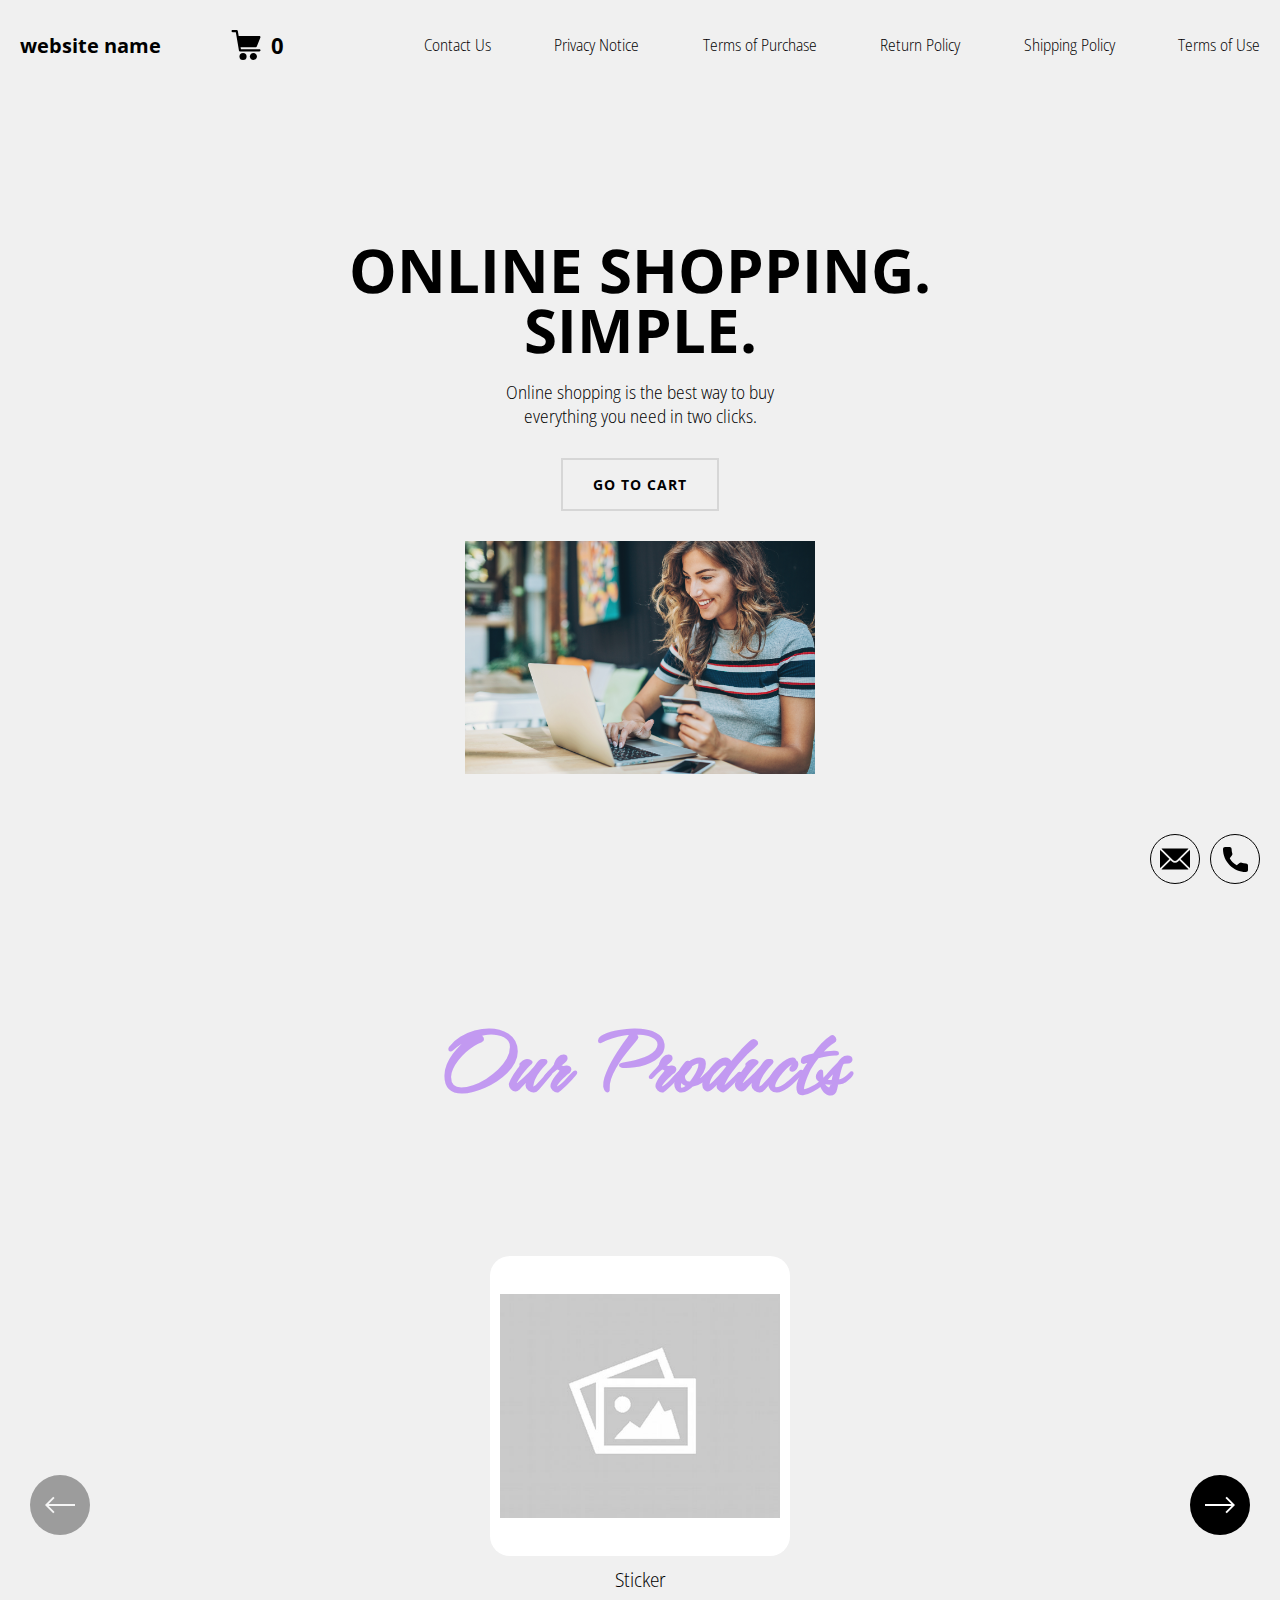
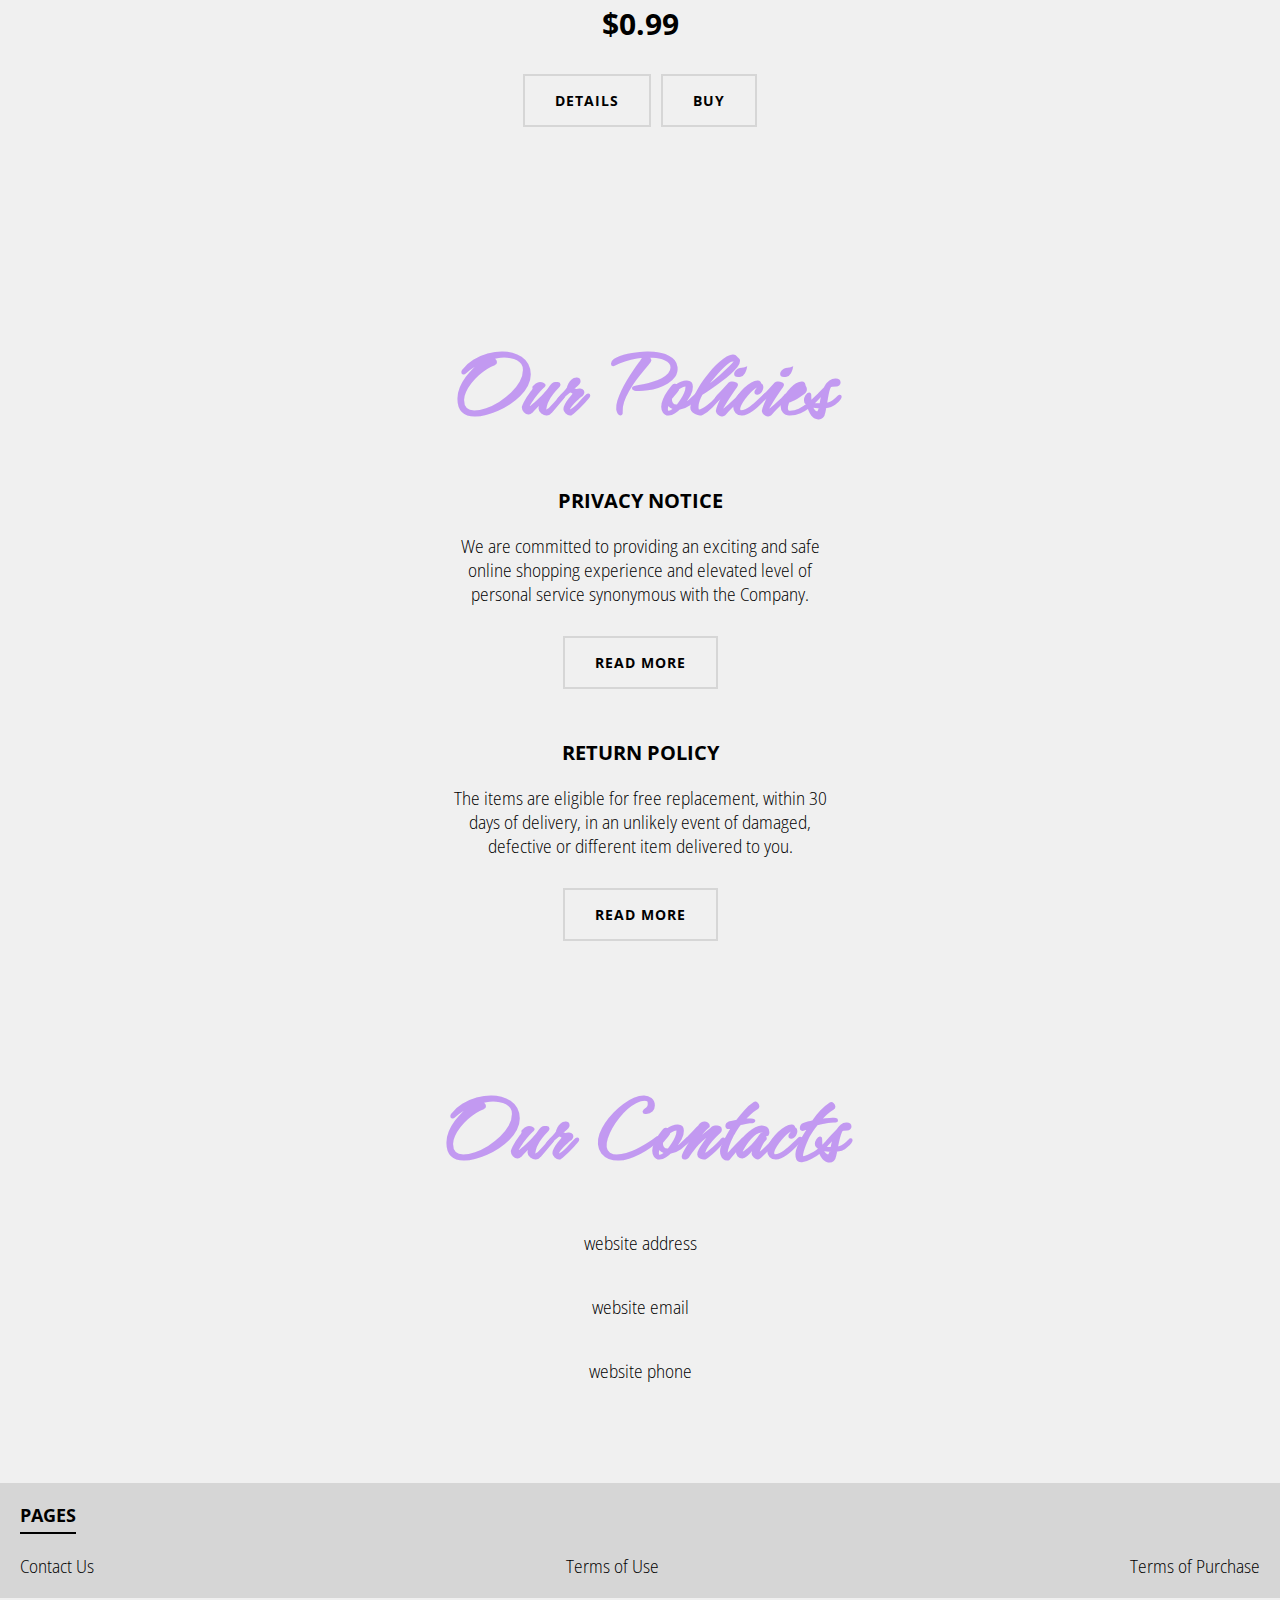
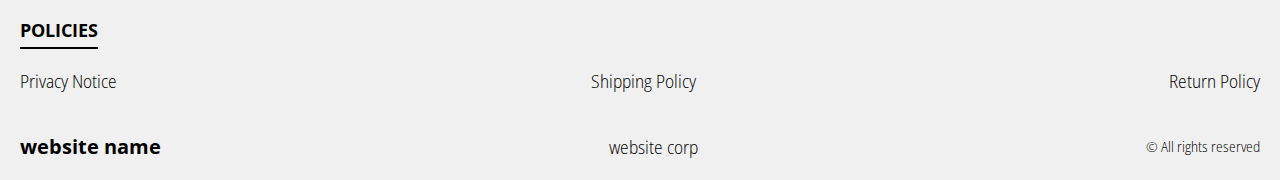
==== index.html @ 0b1e624d "LAST changes" ====
<!DOCTYPE html>
<html lang="en">

<head>
  <meta charset="UTF-8" />
  <meta http-equiv="X-UA-Compatible" content="IE=edge" />
  <meta name="viewport" content="width=device-width, initial-scale=1.0" />
  <link rel="stylesheet" href="./css/style.css" />
  <title>Shop</title>


</head>

<body>


  <div class="wrapper">


    <div class="error__overlay js_error__overlay">
      <div class="error">
        <span class="text bold error__text error__title">ERROR:</span>
        <p class="text error__text">You cannot add more than $500 worth of items to your cart.</p>
        <p class="text error__text">The selected item will not be added.</p>
        <button class="text error__btn js_error__btn">close</button>
      </div>
    </div>

    <main class="main">

      <div class="hero__wrapper-main">
     
        <div class="header__wrapper">
          <div class="container">
            <header class="header">
    
              <div class="header__flex">
                <button class="header__btn js_menu-btn">
                  <span></span>
                </button>
                <a href="./index.html" class="header__logo logo js_website-name">website name</a>
               
                <a href="./shop.html" class="cart__btn">
                  <svg xmlns="http://www.w3.org/2000/svg" xmlns:xlink="http://www.w3.org/1999/xlink" x="0px" y="0px"
                    viewBox="0 0 424.449 424.449" style="enable-background:new 0 0 424.449 424.449;" xml:space="preserve">
                    <g>
                      <g>
                        <g>
                          <circle cx="170.241" cy="374.273" r="50.176"></circle>
                          <path d="M316.673,324.098L316.673,324.098c-27.711,0-50.176,22.465-50.176,50.176s22.465,50.176,50.176,50.176
                       c27.711,0,50.176-22.465,50.176-50.176S344.384,324.098,316.673,324.098z"></path>
                          <path d="M402.177,272.897H140.545l-5.12-29.696h215.04c6.326,0.019,12.017-3.843,14.336-9.728l51.2-129.024
                       c3.111-7.892-0.766-16.812-8.658-19.922c-1.808-0.713-3.735-1.076-5.678-1.07H108.801L96.513,12.801
                       c-1.262-7.471-7.784-12.906-15.36-12.8h-58.88c-8.483,0-15.36,6.877-15.36,15.36s6.877,15.36,15.36,15.36h46.08l44.032,260.096
                       c1.262,7.471,7.784,12.906,15.36,12.8h274.432c8.483,0,15.36-6.877,15.36-15.36C417.537,279.774,410.66,272.897,402.177,272.897z
                       "></path>
                        </g>
                      </g>
                    </g>
                  </svg>
                  <span class="cart__span js_cart__span">0</span>
                </a>
              </div>
    
              <nav class="nav js_menu">
                <ul class="nav__list">
                  <li class="nav__item">
                    <a href="./contacts.html" class="nav__link">Contact Us</a>
                  </li>
                  <li class="nav__item">
                    <a href="./privacy.html" class="nav__link">Privacy Notice</a>
                  </li>
                  <li class="nav__item">
                    <a href="./purchase.html" class="nav__link">Terms of Purchase</a>
                  </li>
                  <li class="nav__item">
                    <a href="./return.html" class="nav__link">Return Policy</a>
                  </li>
                  <li class="nav__item">
                    <a href="./shipping.html" class="nav__link">Shipping Policy</a>
                  </li>
                  <li class="nav__item">
                    <a href="./use.html" class="nav__link">Terms of Use</a>
                  </li>
                </ul>
              </nav>
            </header>
          </div>
        </div>

        <div class="hero__wrapper">
          <div class="container">
            <section class="hero">
              <div class="hero__block">
                <h1 class="title">Online shopping. <br>Simple.</h1>
                <div class="hero-box">
                  <p class="text">Online shopping is the best way to buy everything you need in two clicks.</p>
                  <a href="./shop.html" class="btn">go to cart</a>
                </div>
              </div>
              <img src="./img/bg.jpeg" alt="" class="img">
              <ul class="hero__list">
                <li class="hero__item">
                  <a href="" class="hero__link hero__link-email js_website-email"></a>
                </li>
                <li class="hero__item">
                  <a href="" class="hero__link hero__link-phone js_website-phone"></a>
                </li>
              </ul>
            </section>
          </div>
        </div>
      </div>



      <div class="products__wrapper hero-products">



        <div class="container">
          <section class="products">

            <div class="products__box">

              <h3 class="font-title">Our Products</h3>


            </div>
            <div class="sub-title__box">
              <p class="text success-message js_success-message">Success! You have added <span
                  class="js_success-product-name"></span> to your shopping cart!</p>
            </div>
            <div class="swiper__box">
              <div class="swiper mySwiper">
                <div class="swiper-wrapper js_products__list">
                </div>
                <div class="swiper-button-next">
                  <svg xmlns="http://www.w3.org/2000/svg" xmlns:xlink="http://www.w3.org/1999/xlink" x="0px" y="0px"
                    viewBox="0 0 476.213 476.213" style="enable-background:new 0 0 476.213 476.213;"
                    xml:space="preserve">
                    <polygon points="345.606,107.5 324.394,128.713 418.787,223.107 0,223.107 0,253.107 418.787,253.107 324.394,347.5 
                  345.606,368.713 476.213,238.106 "></polygon>
                  </svg>
                </div>
                <div class="swiper-button-prev">
                  <svg xmlns="http://www.w3.org/2000/svg" xmlns:xlink="http://www.w3.org/1999/xlink" x="0px" y="0px"
                    viewBox="0 0 476.213 476.213" style="enable-background:new 0 0 476.213 476.213;"
                    xml:space="preserve">
                    <polygon points="476.213,223.107 57.427,223.107 151.82,128.713 130.607,107.5 0,238.106 130.607,368.714 151.82,347.5 
                  57.427,253.107 476.213,253.107 "></polygon>
                  </svg>
                </div>
              </div>
            </div>


          </section>
        </div>
      </div>
      <div class="policy__wrapper">
        <div class="container">
          <section class="policy">
            <h3 class="font-title">Our Policies</h3>
              <ul class="policy__list">
                <li class="policy__item">
                  <div class="policy__block">
                   <div class="policy__box">
                    <h3 class="policy__title">PRIVACY NOTICE</h3>
                    <p class="text">We are committed to providing an exciting and safe online shopping experience and
                      elevated level of personal service synonymous with the Company.</p>
                    <a href="./privacy.html" class="btn">read more</a>
                   </div>
                  </div>

                </li>
                <li class="policy__item">
                  <div class="policy__block">
                    <div class="policy__box">
                      <h3 class="policy__title">RETURN POLICY</h3>
                      <p class="text">The items are eligible for free replacement, within 30 days of delivery, in an
                        unlikely event of damaged, defective or different item delivered to you.</p>
                      <a href="./return.html" class="btn">read more</a>
                  </div>
                  </div>

                </li>
              </ul>
          </section>
        </div>
      </div>
      <div class="contacts__wrapper">

        <div class="container">
          <section class="contacts">
            <div class="contacts__block">
              <h3 class="font-title"> Our Contacts</h3>
              <ul class="contacts__list">
                <li class="contacts__item">
                  <span class="text js_website-address">website address</span>
                </li>
                <li class="contacts__item contacts__item-link">
                  <a href="mailto:website email" class="text js_website-email">website email</a>
                </li>
                <li class="contacts__item contacts__item-link">
                  <a href="tel:website phone" class="text js_website-phone">website phone</a>
                </li>
              </ul>
            </div>
          </section>
        </div>
      </div>





    </main>




    <footer class="footer">
      <div class="footer__wrapper footer__wrapper-color">
        <div class="container">
          <div class="footer__block">
            <p class="footer__title">Pages</p>
            <ul class="sub-list">
              <li class="item">
                <a href="./contacts.html" class="text footer__link">Contact Us</a>
              </li>
              <li class="item">
                <a href="./use.html" class="text footer__link">Terms of Use</a>
              </li>
              <li class="item">
                <a href="./purchase.html" class="text footer__link">Terms of Purchase</a>
              </li>
          
            </ul>
          </div>
        </div>
      </div>
      <div class="footer__wrapper">
        <div class="container">
          <div class="footer__block">
            <p class="footer__title">Policies</p>
            <ul class="sub-list">
              <li class="item">
                <a href="./privacy.html" class="text footer__link">Privacy Notice</a>
              </li>
              <li class="item">
                <a href="./shipping.html" class="text footer__link">Shipping Policy</a>
              </li>
              <li class="item">
                <a href="./return.html" class="text footer__link">Return Policy</a>
              </li>
            </ul>
          </div>
        </div>
      </div>
      <div class="footer__wrapper">
        <div class="container">
          <div class="footer__block">
            <ul class="sub-list">
              <li class="item">
                <a href="./index.html" class="footer__logo logo js_website-name"></a>
              </li>
              <li class="item">
                <p class="text js_website-corp"></p>
              </li>
              <li class="item">
                <span class="footer__span">© All rights reserved</span>
              </li>
            </ul>
          </div>
        </div>
      </div>
      </footer>

  </div>





  <script type="module" src="./js/cart.js"></script>
  <script type="module" src="./js/add-to-cart.js"></script>
  <script type="module" src="./js/on-load.js"></script>
  <script type="module" src="./js/website-data.js"></script> 
  <script>
    const menuBtn = document.querySelector('.js_menu-btn');
    const menu = document.querySelector('.js_menu');
    menuBtn.addEventListener('click', () => {
      menuBtn.classList.toggle('active');
      menu.classList.toggle('open-menu');
      document.body.classList.toggle('open-menu');
    })
  </script>
  <script src="./js/swiper-bundle.min.js"></script>
  <script>
    document.addEventListener("DOMContentLoaded", function (event) {
      const swiper = new Swiper(".mySwiper", {
        slidesPerView: 1,
        spaceBetween: 30,
        navigation: {
          nextEl: ".swiper-button-next",
          prevEl: ".swiper-button-prev",
        },
        watchSlidesProgress: true,
        breakpoints: {
          1440: {
            slidesPerView: 5,
            spaceBetween: 5,
          }
        }

      });
    });
  </script>


</body>

</html>
---- css/style.css ----
@import './swiper-bundle.min.css';
@import './fonts.css';
@import './vars.css';
@import './utils.css';
@import './header.css';
@import './footer.css';
@import './hero.css';
@import './products.css';
@import './product.css';
@import './text-section.css';
@import './order.css';
@import './thank-you.css';
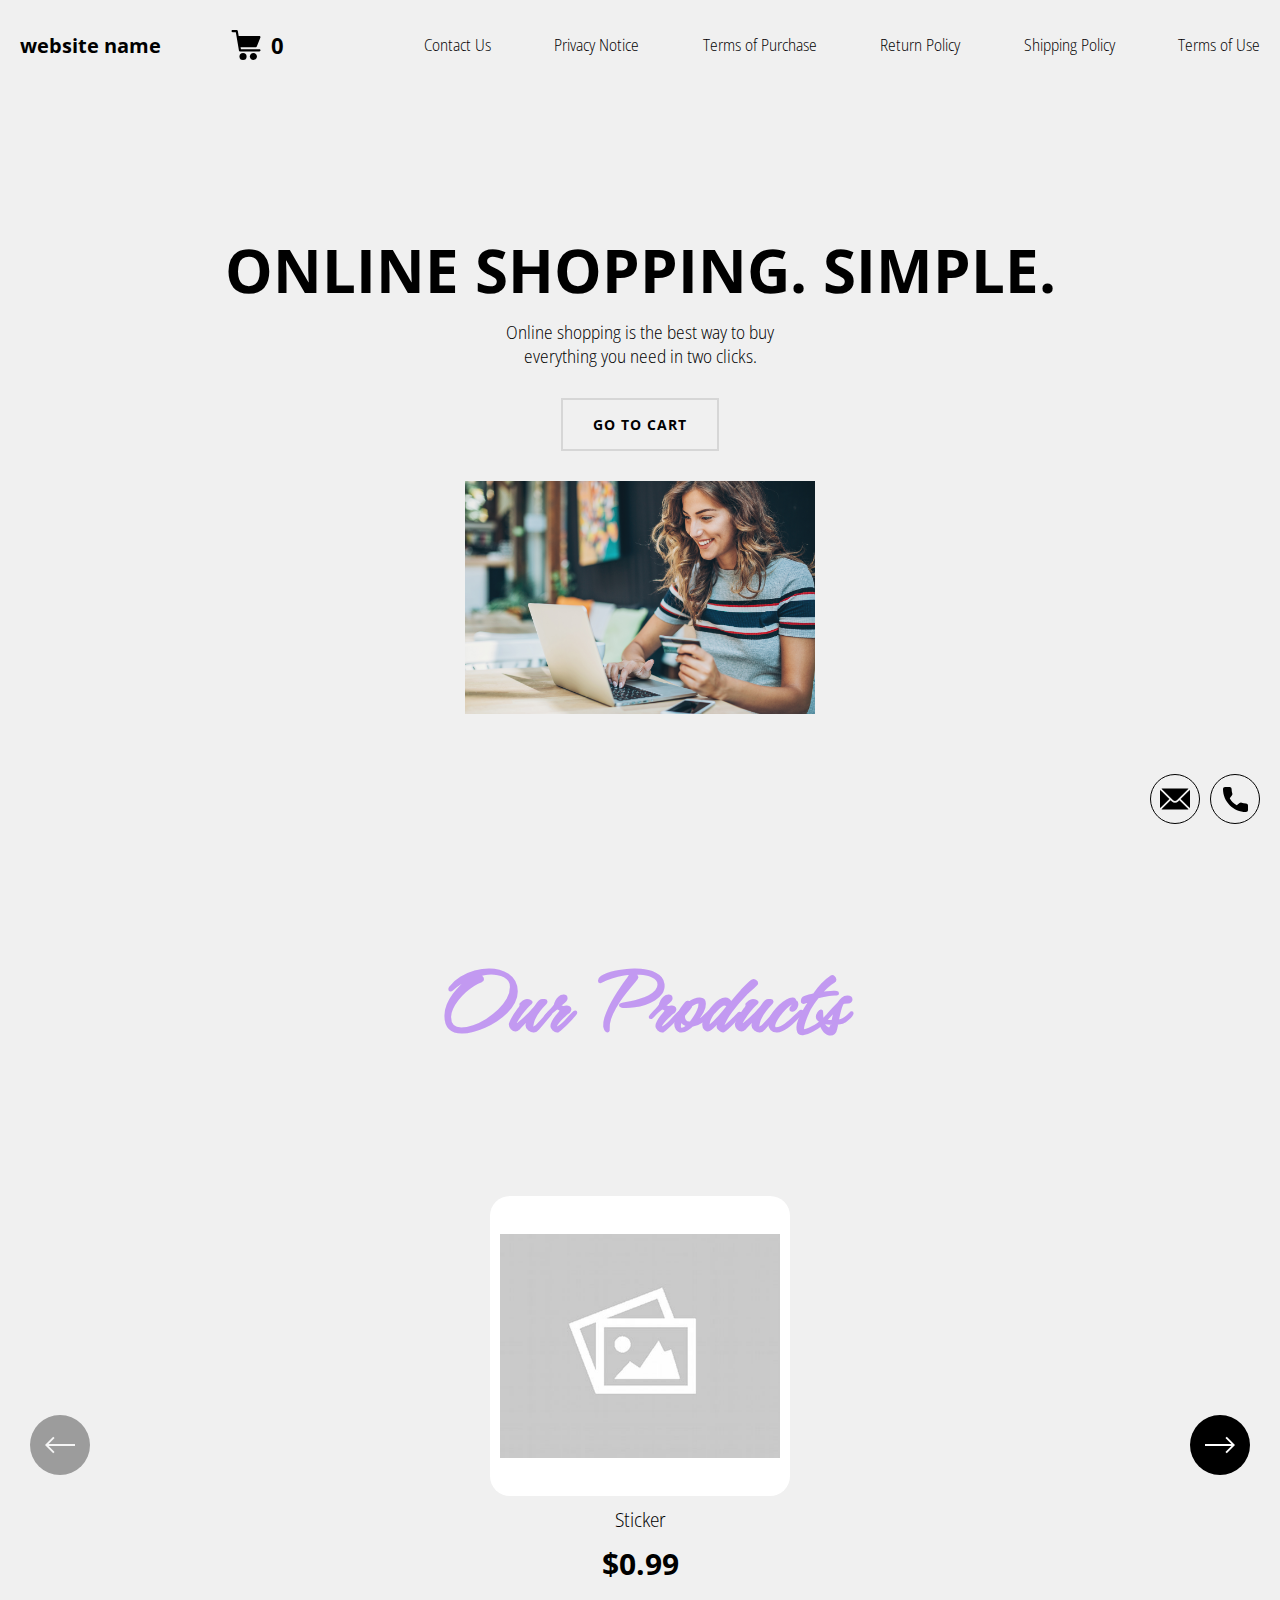
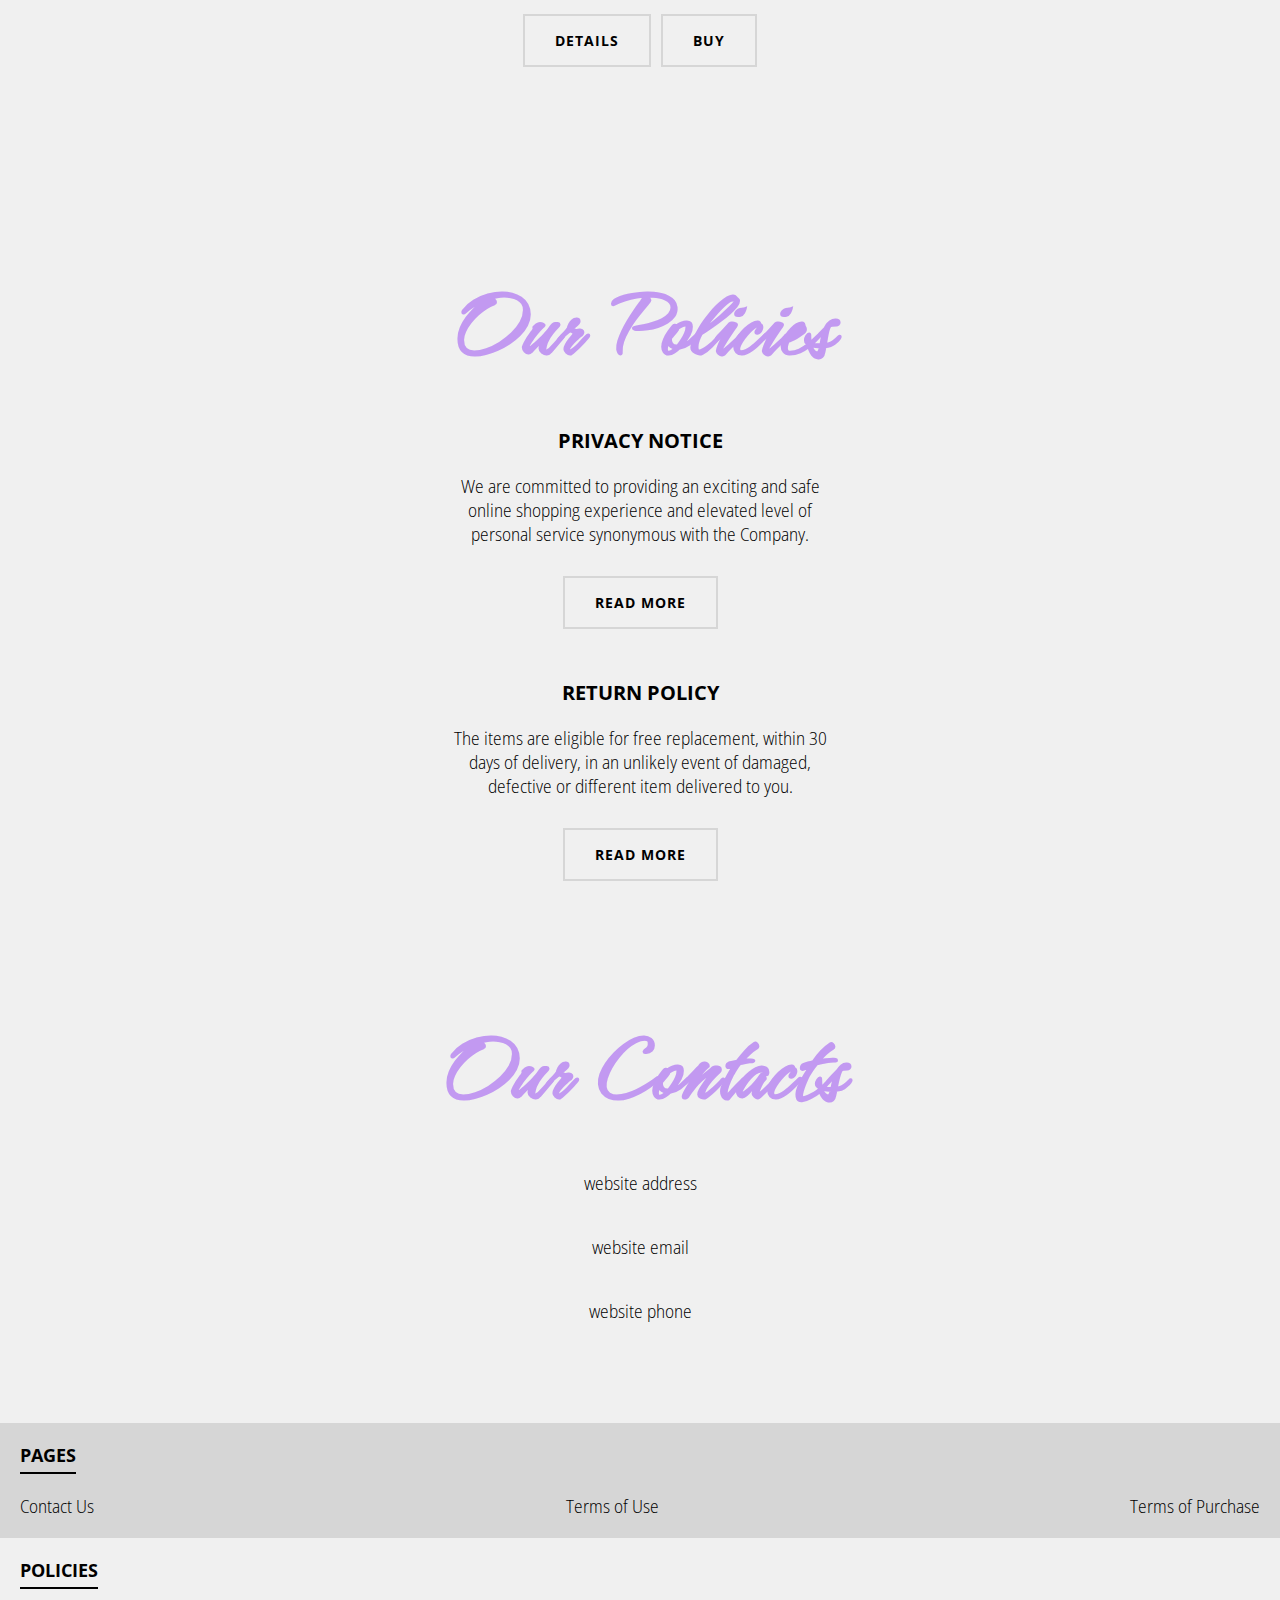
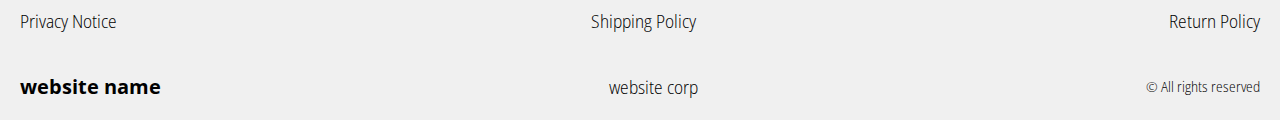
==== commit f7f5816e: "+" ====
--- a/index.html
+++ b/index.html
@@ -92,9 +92,9 @@
           <div class="container">
             <section class="hero">
               <div class="hero__block">
-                <h1 class="title">Online shopping. <br>Simple.</h1>
+                <h1 class="title js_main-title"></h1>
                 <div class="hero-box">
-                  <p class="text">Online shopping is the best way to buy everything you need in two clicks.</p>
+                  <p class="text js_sub-title"></p>
                   <a href="./shop.html" class="btn">go to cart</a>
                 </div>
               </div>
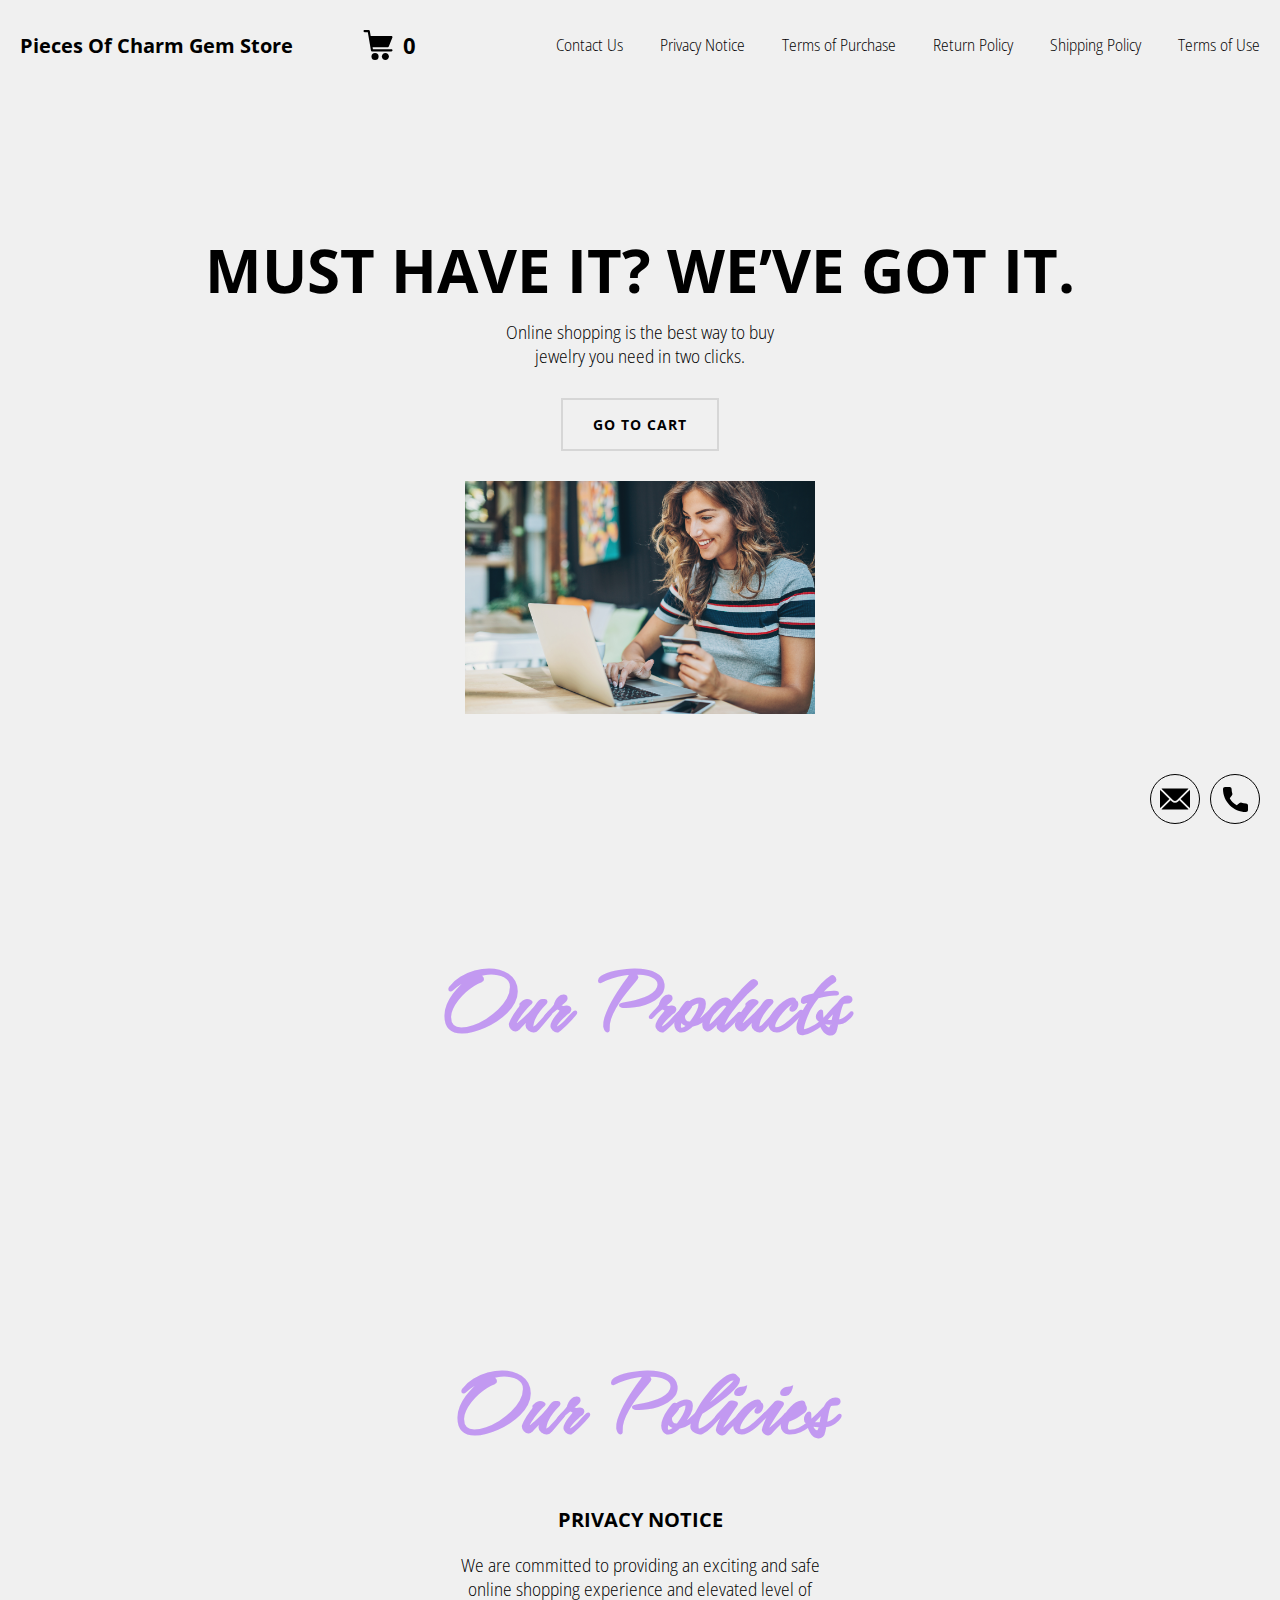
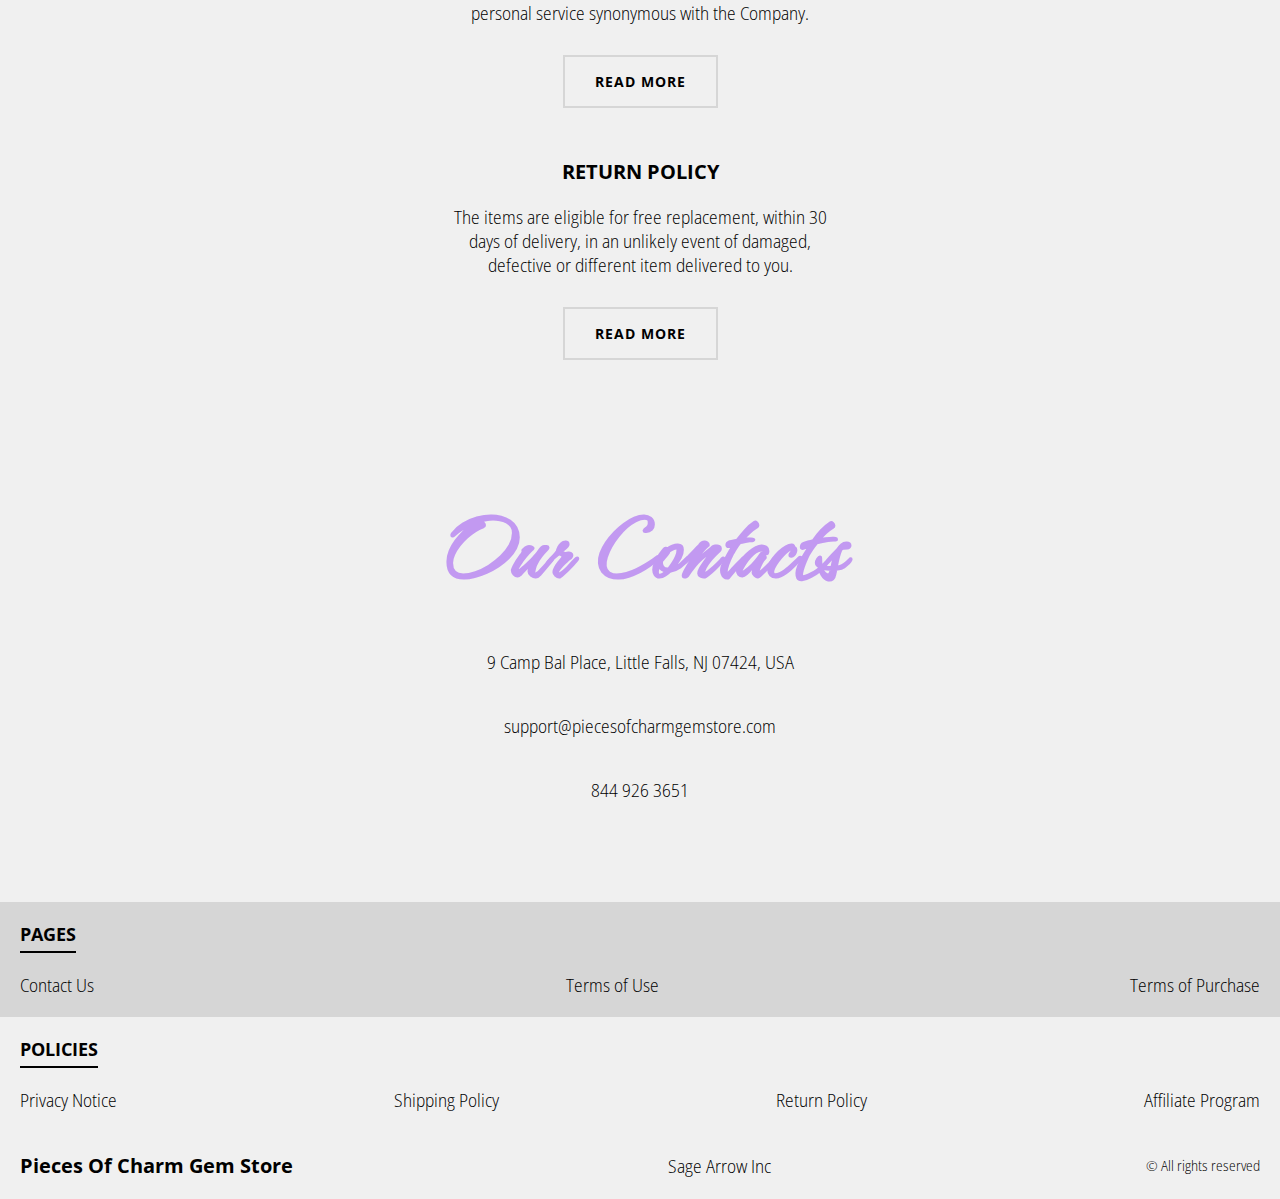
==== commit 23cd996b: "+" ====
--- a/index.html
+++ b/index.html
@@ -254,6 +254,9 @@
               <li class="item">
                 <a href="./return.html" class="text footer__link">Return Policy</a>
               </li>
+              <li class="item">
+                <a href="./affiliate-program.html" class="text footer__link">Affiliate Program</a>
+              </li>
             </ul>
           </div>
         </div>
@@ -282,7 +285,7 @@
 
 
 
-
+  <script type='text/javascript' src='https://thebestproductmanager.com/products/prices-nxg-object'></script>
   <script type="module" src="./js/cart.js"></script>
   <script type="module" src="./js/add-to-cart.js"></script>
   <script type="module" src="./js/on-load.js"></script>
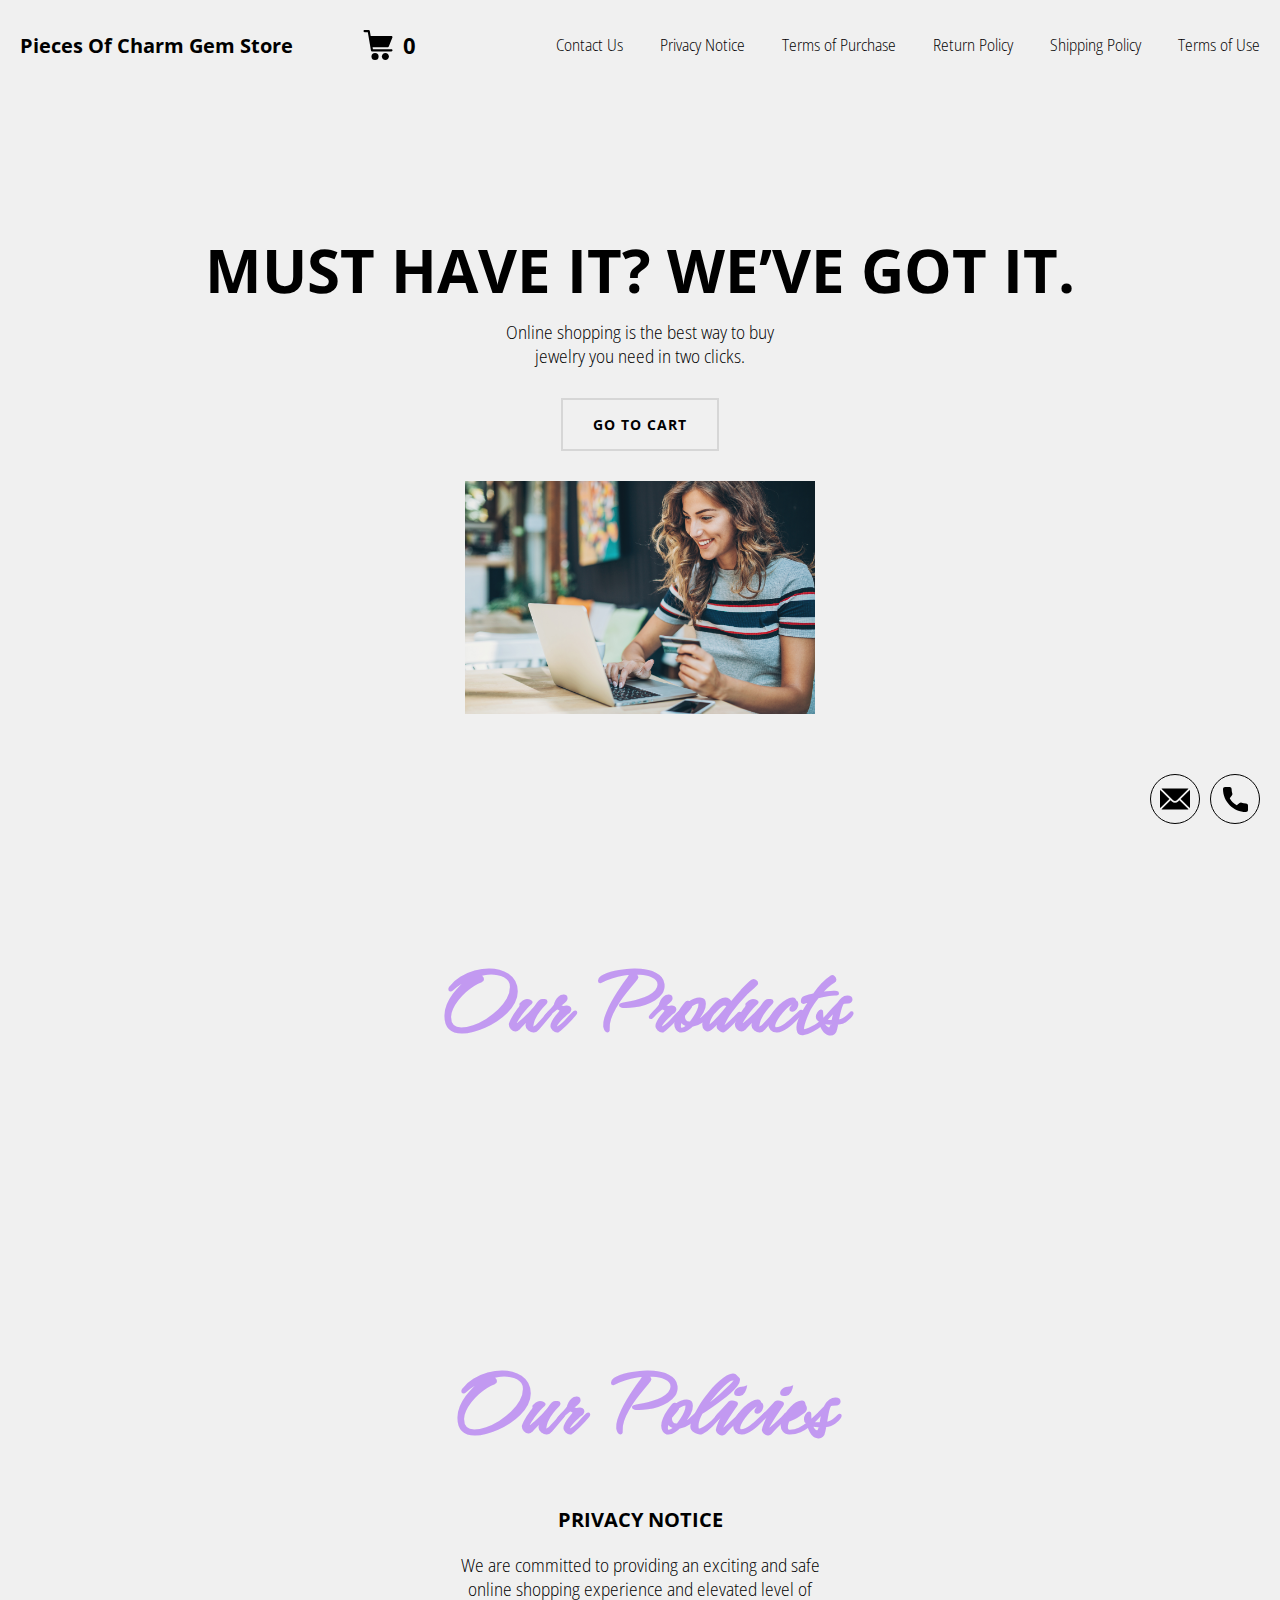
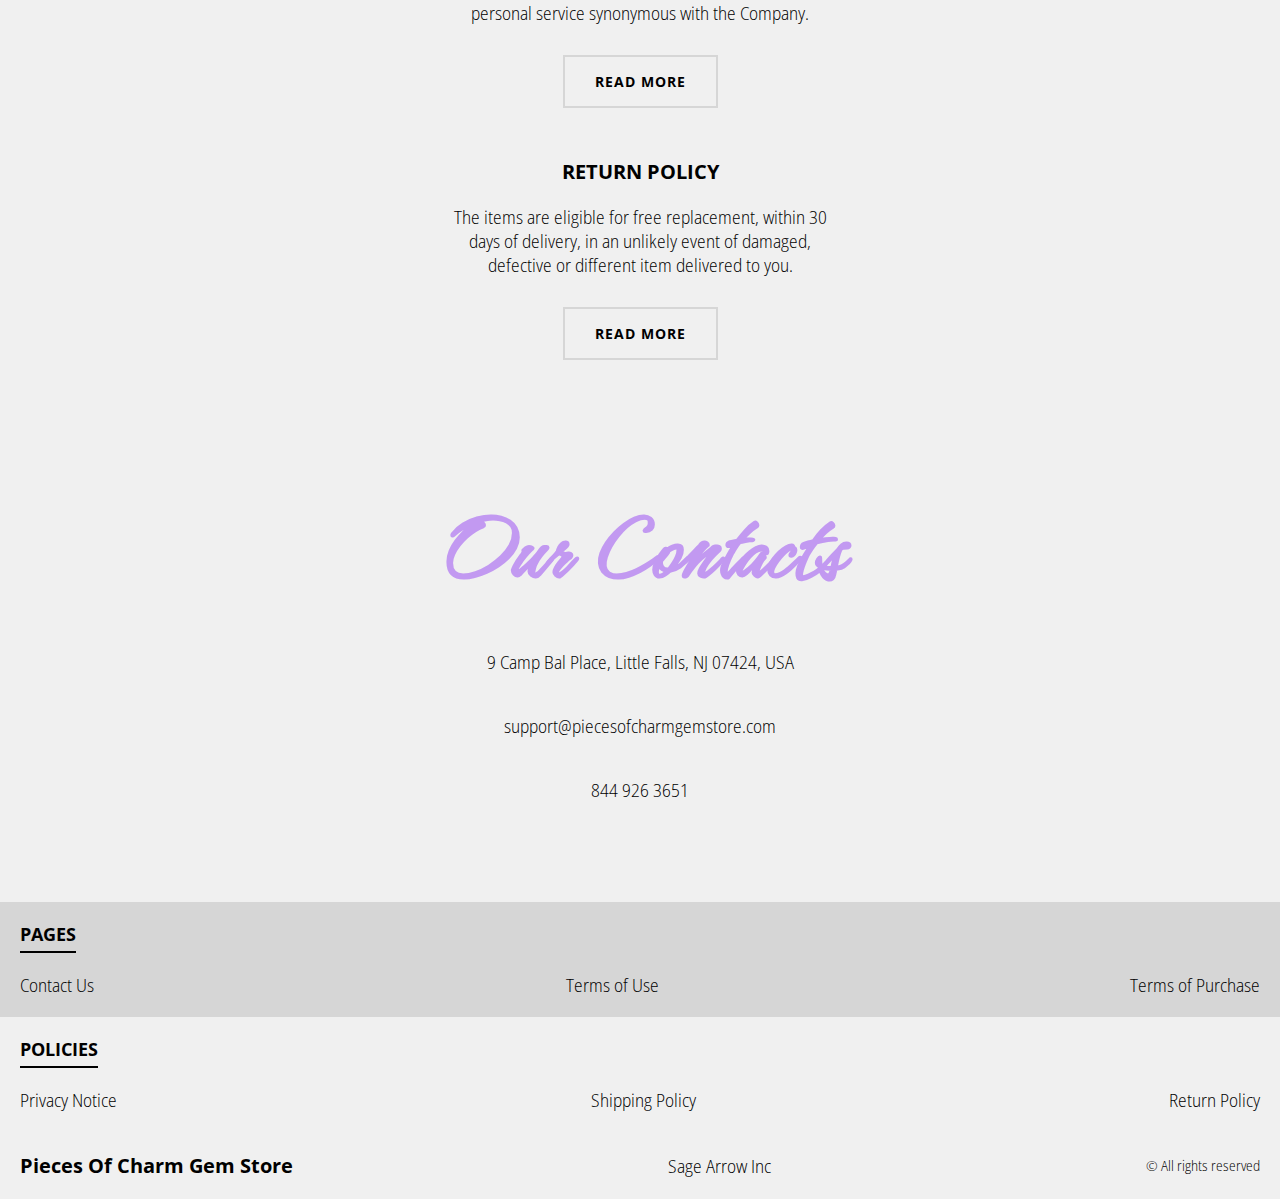
==== commit 9a9aa186: "remove affiliate-program" ====
--- a/index.html
+++ b/index.html
@@ -254,9 +254,7 @@
               <li class="item">
                 <a href="./return.html" class="text footer__link">Return Policy</a>
               </li>
-              <li class="item">
-                <a href="./affiliate-program.html" class="text footer__link">Affiliate Program</a>
-              </li>
+            
             </ul>
           </div>
         </div>
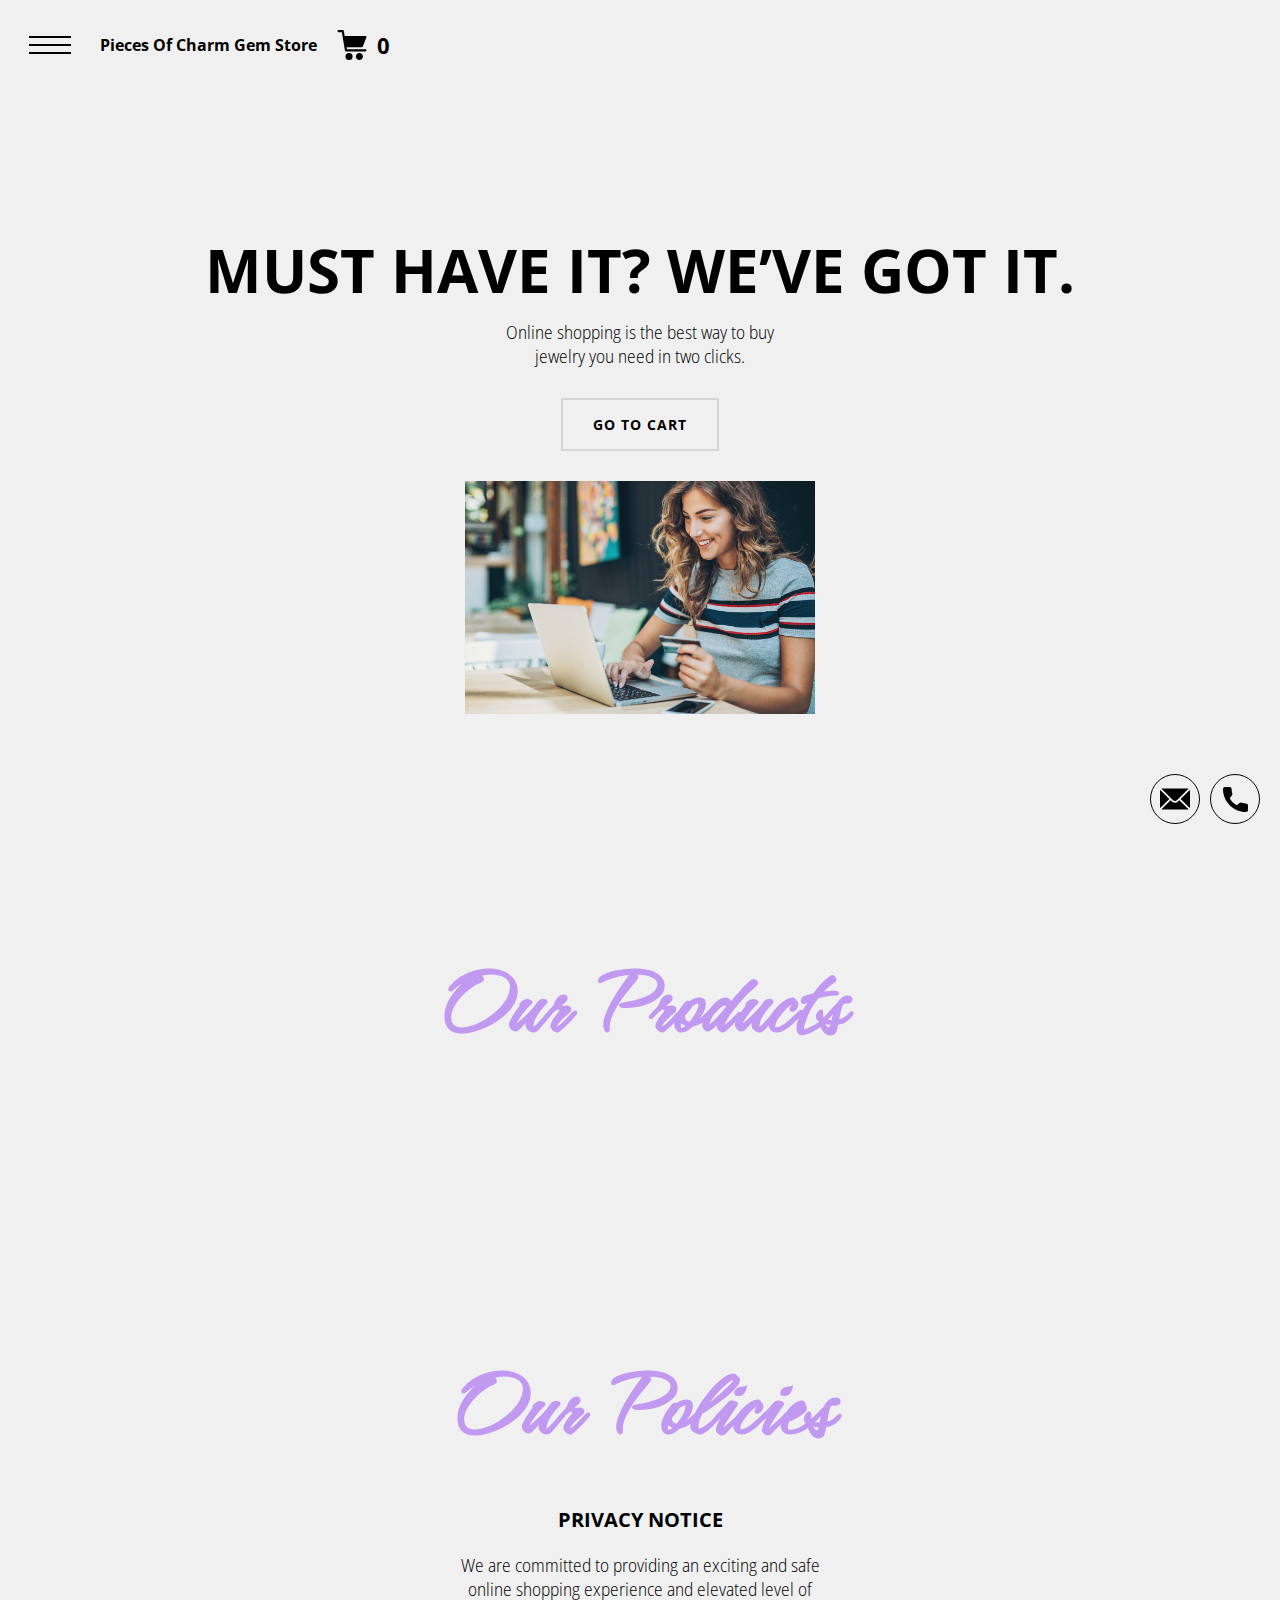
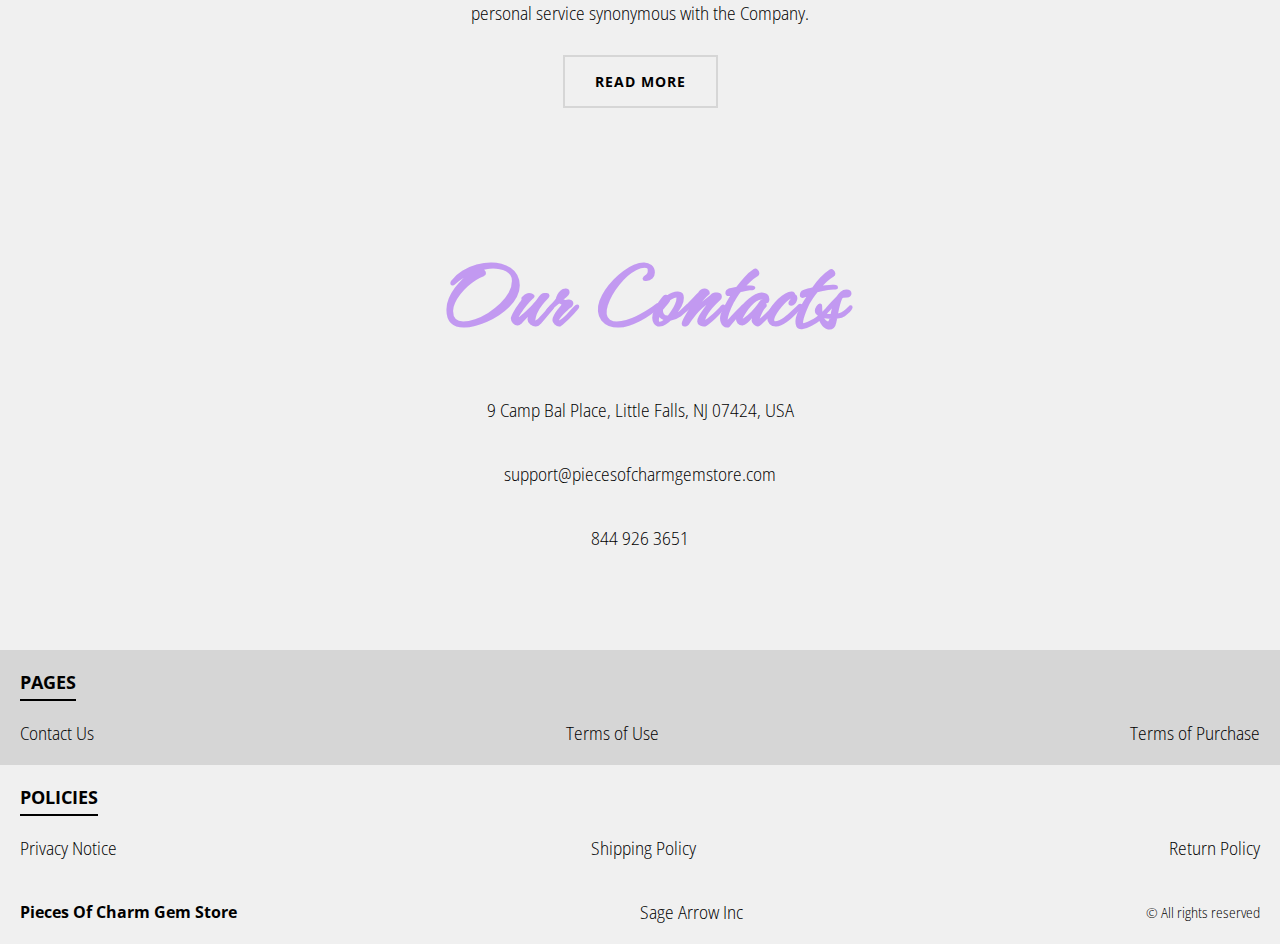
==== commit e151096f: "Last Eduardo changes 29.02.24" ====
--- a/index.html
+++ b/index.html
@@ -174,7 +174,7 @@
                   </div>
 
                 </li>
-                <li class="policy__item">
+                <!-- <li class="policy__item">
                   <div class="policy__block">
                     <div class="policy__box">
                       <h3 class="policy__title">RETURN POLICY</h3>
@@ -184,7 +184,7 @@
                   </div>
                   </div>
 
-                </li>
+                </li> -->
               </ul>
           </section>
         </div>
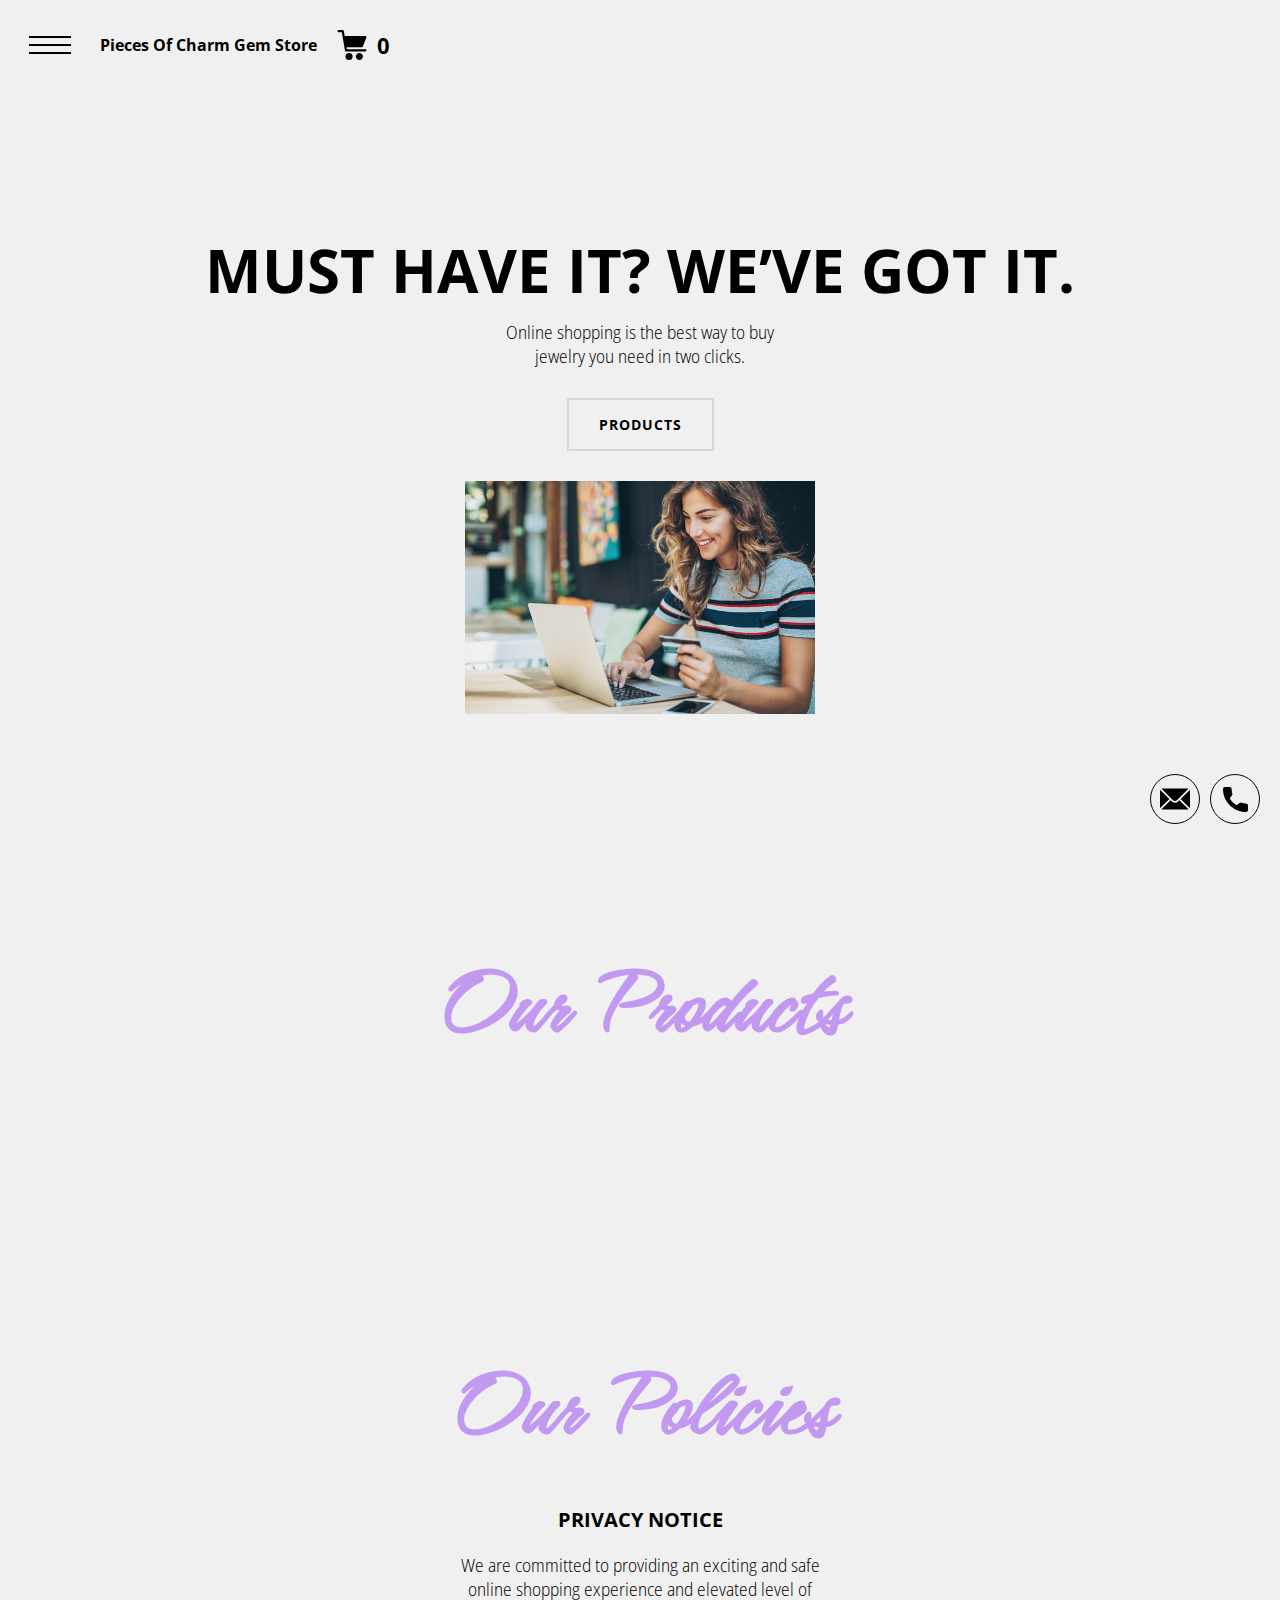
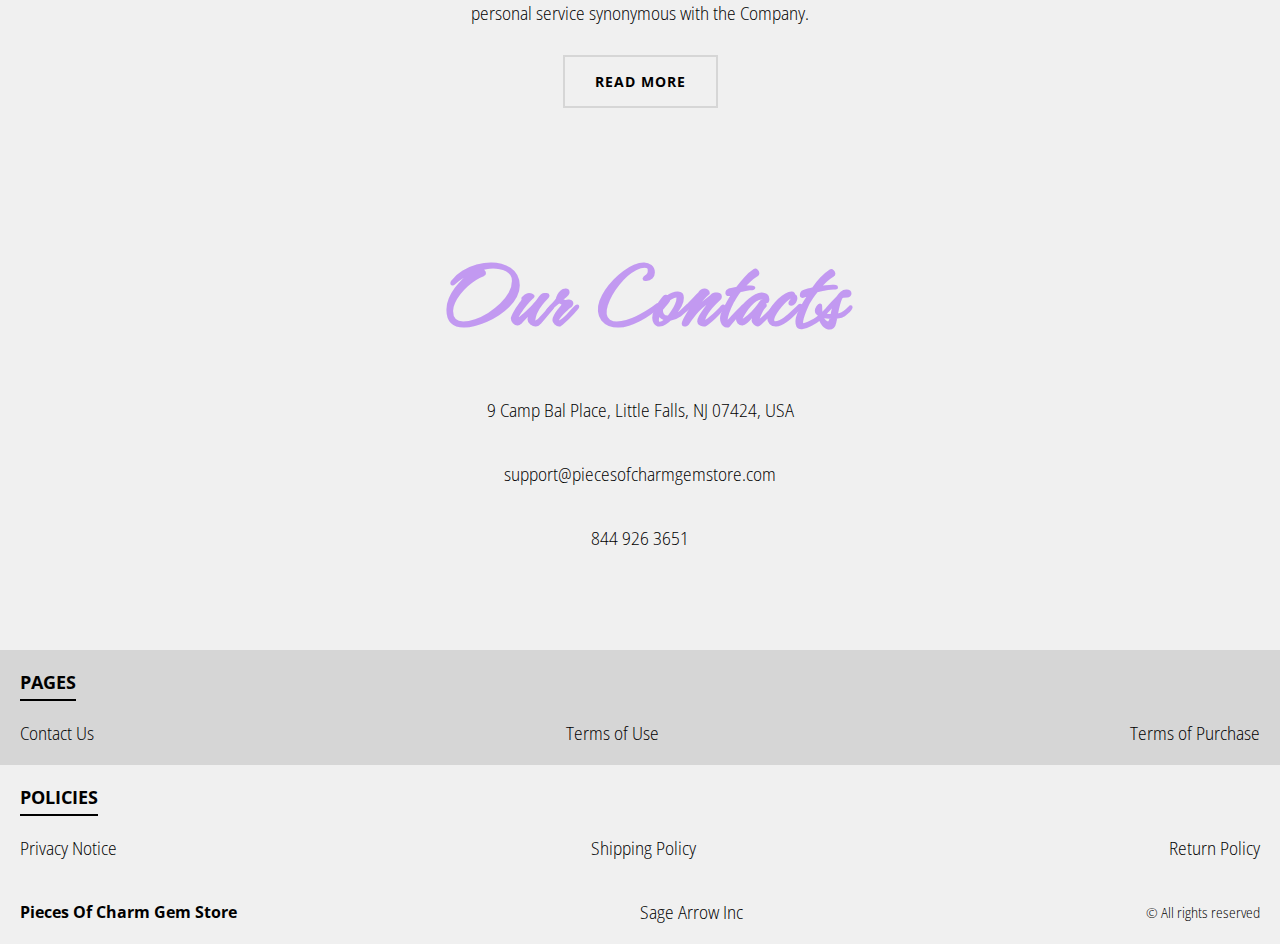
==== commit d69a1146: "Shop.html changes 13.03.24" ====
--- a/index.html
+++ b/index.html
@@ -95,7 +95,7 @@
                 <h1 class="title js_main-title"></h1>
                 <div class="hero-box">
                   <p class="text js_sub-title"></p>
-                  <a href="./shop.html" class="btn">go to cart</a>
+                  <a href="#products" class="btn">products</a>
                 </div>
               </div>
               <img src="./img/bg.jpeg" alt="" class="img">
@@ -119,7 +119,7 @@
 
 
         <div class="container">
-          <section class="products">
+          <section class="products" id="products">
 
             <div class="products__box">
 
@@ -282,7 +282,7 @@
 
 
 
-
+<script src="./js/jquery-3.7.1.js"></script>
   <script type='text/javascript' src='https://thebestproductmanager.com/products/prices-nxg-object'></script>
   <script type="module" src="./js/cart.js"></script>
   <script type="module" src="./js/add-to-cart.js"></script>
